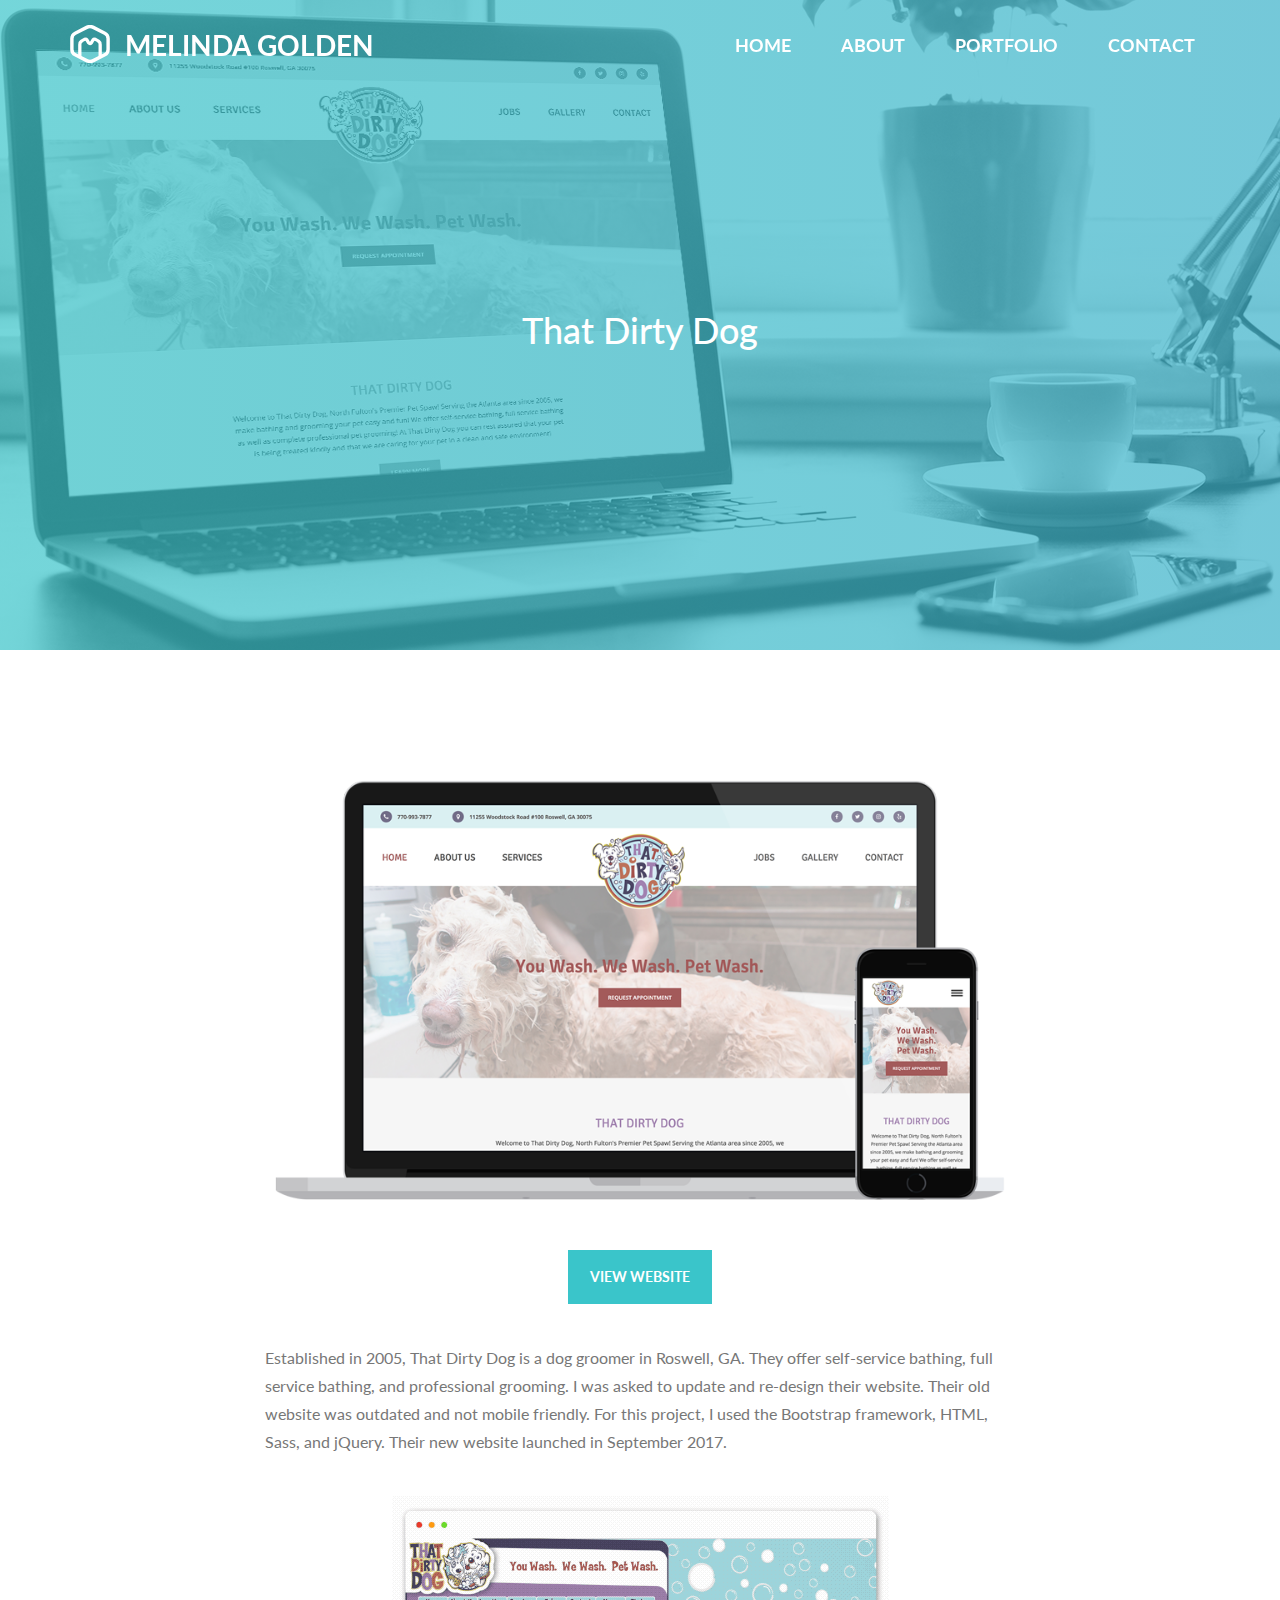
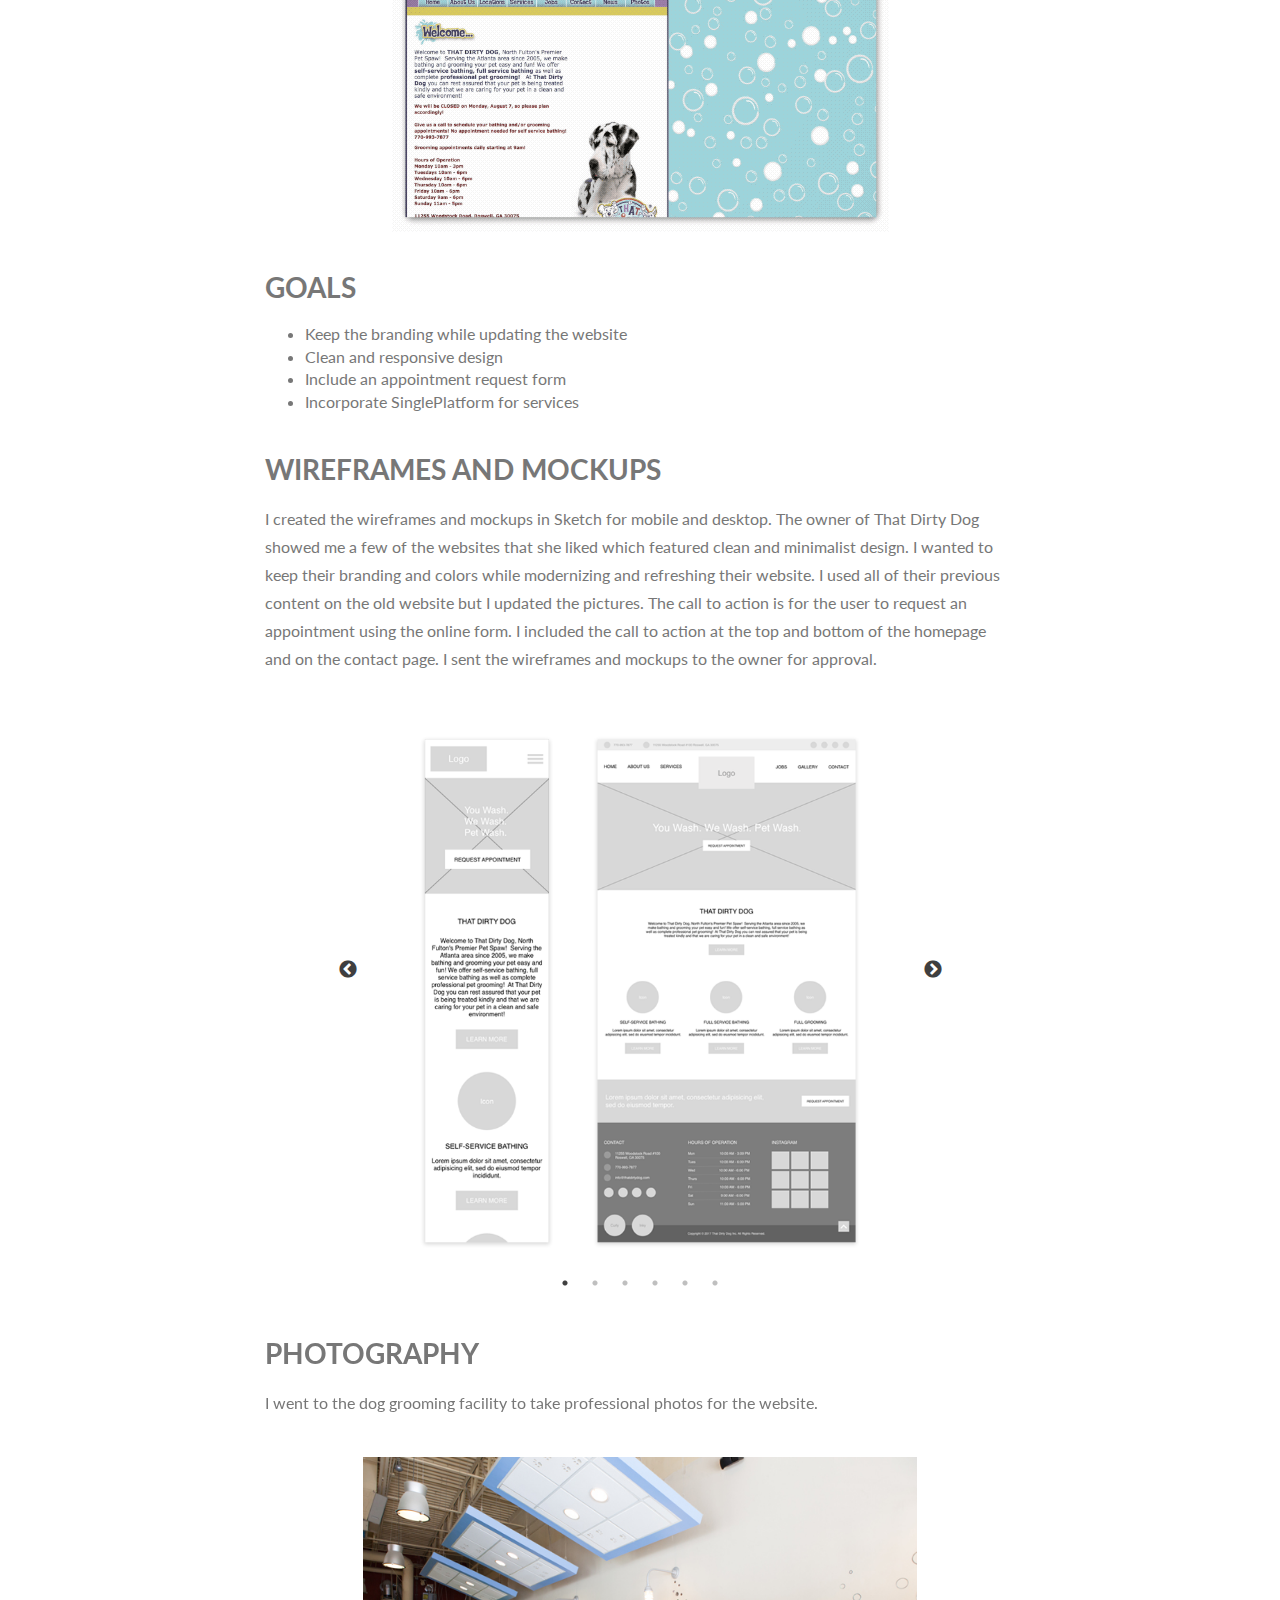
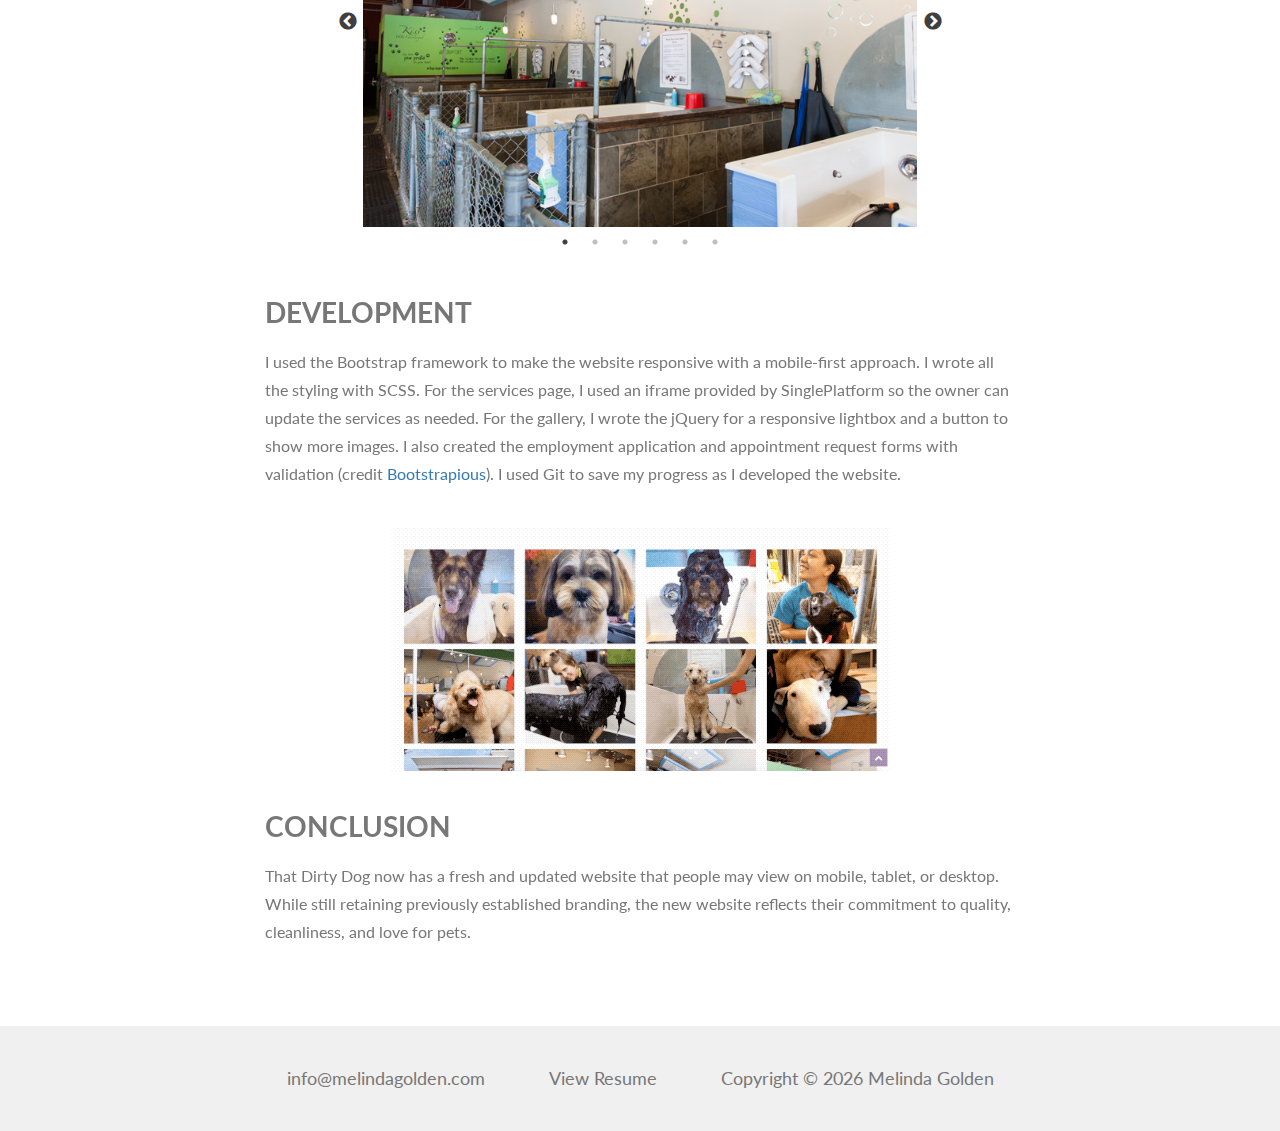
==== that-dirty-dog.html @ e0ad135d "Added case study" ====
<!DOCTYPE html>
<html lang="en">
  <head>
    <!-- Meta tags -->
    <meta charset="utf-8">
    <meta http-equiv="X-UA-Compatible" content="IE=edge">
    <meta name="viewport" content="width=device-width, initial-scale=1">
    <meta name="description" content="">
    
    <title>That Dirty Dog | Melinda Golden</title>
    
    <!-- Favicon -->
    <link rel="shortcut icon" href="images/favicon.ico">

    <!-- Bootstrap CSS -->
    <link href="css/bootstrap.min.css" rel="stylesheet">
    
    <!-- Fonts -->
    <link href="https://fonts.googleapis.com/css?family=Lato:400,700" rel="stylesheet">
    <link href="css/font-awesome.min.css" rel="stylesheet">
    
    <!-- Slick CSS -->
    <link rel="stylesheet" type="text/css" href="slick/slick.css"/>
    <link rel="stylesheet" type="text/css" href="slick/slick-theme.css"/>
    
    <!-- Custom CSS -->
    <link href="css/style.css" rel="stylesheet">

    <!-- HTML5 shim and Respond.js for IE8 support of HTML5 elements and media queries -->
    <!-- WARNING: Respond.js doesn't work if you view the page via file:// -->
    <!--[if lt IE 9]>
      <script src="https://oss.maxcdn.com/html5shiv/3.7.3/html5shiv.min.js"></script>
      <script src="https://oss.maxcdn.com/respond/1.4.2/respond.min.js"></script>
    <![endif]-->
    
    <!-- Google Analytics -->
    <script>
      (function(i,s,o,g,r,a,m){i['GoogleAnalyticsObject']=r;i[r]=i[r]||function(){
      (i[r].q=i[r].q||[]).push(arguments)},i[r].l=1*new Date();a=s.createElement(o),
      m=s.getElementsByTagName(o)[0];a.async=1;a.src=g;m.parentNode.insertBefore(a,m)
      })(window,document,'script','//www.google-analytics.com/analytics.js','ga');

      ga('create', 'UA-71312527-1', 'auto');
      ga('send', 'pageview');
    </script>
    
  </head>
  <body data-target="#navbar-collapse" data-offset="60">
    <!-- Navigation -->
    <nav class="navbar navbar-default navbar-fixed-top" data-spy="affix" data-offset-top="60">
        <div class="container">
            <div class="navbar-header">
                <button type="button" class="navbar-toggle collapsed" data-toggle="collapse" data-target="#navbar-collapse" aria-expanded="false">
                    <span class="sr-only">Toggle navigation</span>
                    <span class="icon-bar"></span>
                    <span class="icon-bar"></span>
                    <span class="icon-bar"></span>
                </button>
                <a class="navbar-brand" href="index.html"><div id="logo"></div> Melinda Golden</a>
            </div>
            <div class="collapse navbar-collapse navbar-right" id="navbar-collapse">
                <ul class="nav navbar-nav">
                    <li><a href="index.html">Home</a></li>
                    <li><a href="index.html#about">About</a></li>
                    <li><a href="index.html#portfolio">Portfolio</a></li>
                    <li><a href="index.html#contact">Contact</a></li>
                </ul>
            </div>
        </div>
    </nav>
    <!-- End navigation -->
    
    <!-- Banner -->
    <div id="tdd-banner">
        <h2>That Dirty Dog</h2>
    </div>
    <!-- End banner -->
    
    <!-- Content -->
    <section id="content">
        <div class="container">
            <div class="row">
                <div class="col-lg-8 col-lg-offset-2 col-sm-12 col-xs-12 text-center">
                    <img src="images/thatdirtydog.png" class="img-responsive" alt="That Dirty Dog">
                    <a href="http://thatdirtydog.com/" target="_blank" class="btn teal-btn">View Website</a>
                </div>
            </div>
            <div class="row">
                <div class="col-lg-8 col-lg-offset-2 col-sm-12 col-xs-12">
                    <p>Established in 2005, That Dirty Dog is a dog groomer in Roswell, GA. They offer self-service bathing, full service bathing, and professional grooming. I was asked to update and re-design their website. Their old website was outdated and not mobile friendly. For this project, I used the Bootstrap framework, HTML, Sass, and jQuery. Their new website launched in September 2017.</p>
                    <img src="images/tdd-before-after.gif" alt="That Dirty Dog before and after">
                    <h2>Goals</h2>
                    <ul>
                        <li>Keep the branding while updating the website</li>
                        <li>Clean and responsive design</li>
                        <li>Include an appointment request form</li>
                        <li>Incorporate SinglePlatform for services</li>
                    </ul>
                    <h2>Wireframes and Mockups</h2>
                    <p>I created the wireframes and mockups in Sketch for mobile and desktop. The owner of That Dirty Dog showed me a few of the websites that she liked which featured clean and minimalist design. I wanted to keep their branding and colors while modernizing and refreshing their website. I used all of their previous content on the old website but I updated the pictures. The call to action is for the user to request an appointment using the online form. I included the call to action at the top and bottom of the homepage and on the contact page. I sent the wireframes and mockups to the owner for approval.</p>
                </div>
            </div>
            <div class="row">
                <div class="col-lg-6 col-lg-offset-3 col-sm-12 col-xs-12">
                    <div class="slick">
                      <div><img src="images/tdd-wireframe-home.png" alt="That Dirty Dog homepage wireframe" class="img-responsive"></div>
                      <div><img src="images/tdd-wireframe-home2.png" alt="That Dirty Dog homepage mockup" class="img-responsive"></div>
                      <div><img src="images/tdd-wireframe-about.png" alt="That Dirty Dog about wireframe" class="img-responsive"></div>
                      <div><img src="images/tdd-wireframe-about2.png" alt="That Dirty Dog about mockup" class="img-responsive"></div>
                      <div><img src="images/tdd-wireframe-contact.png" alt="That Dirty Dog contact wireframe" class="img-responsive"></div>
                      <div><img src="images/tdd-wireframe-contact2.png" alt="That Dirty Dog contact mockup" class="img-responsive"></div>
                    </div>
                </div>
            </div>
            <div class="row">
                <div class="col-lg-8 col-lg-offset-2 col-sm-12 col-xs-12">
                    <h2>Photography</h2>
                    <p>I went to the dog grooming facility to take professional photos for the website.</p>
                </div>
            </div>
            <div class="row">
                <div class="col-lg-6 col-lg-offset-3 col-sm-12 col-xs-12">
                    <div class="slick">
                      <div><img src="images/tdd1.jpg" alt="That Dirty Dog" class="img-responsive"></div>
                      <div><img src="images/tdd2.jpg" alt="That Dirty Dog" class="img-responsive"></div>
                      <div><img src="images/tdd3.jpg" alt="That Dirty Dog" class="img-responsive"></div>
                      <div><img src="images/tdd4.jpg" alt="That Dirty Dog" class="img-responsive"></div>
                      <div><img src="images/tdd5.jpg" alt="That Dirty Dog" class="img-responsive"></div>
                      <div><img src="images/tdd6.jpg" alt="That Dirty Dog" class="img-responsive"></div>
                    </div>
                </div>
            </div>
             <div class="row">
                <div class="col-lg-8 col-lg-offset-2 col-sm-12 col-xs-12">
                    <h2>Development</h2>
                    <p>I used the Bootstrap framework to make the website responsive with a mobile-first approach. I wrote all the styling with SCSS. For the services page, I used an iframe provided by SinglePlatform so the owner can update the services as needed. For the gallery, I wrote the jQuery for a responsive lightbox and a button to show more images. I also created the employment application and appointment request forms with validation (credit <a href="https://bootstrapious.com/p/how-to-build-a-working-bootstrap-contact-form" target="_blank">Bootstrapious</a>). I used Git to save my progress as I developed the website.</p>
                    <img src="images/tdd-gallery.gif" alt="That Dirty Dog gallery">
                    <h2>Conclusion</h2>
                    <p>That Dirty Dog now has a fresh and updated website that people may view on mobile, tablet, or desktop. While still retaining previously established branding, the new website reflects their commitment to quality, cleanliness, and love for pets.</p>
                </div>
            </div>
        </div>
    </section>
    <!-- End content -->
    
    <!-- Footer -->
    <footer class="text-center">
        <ul>
            <li><a href="mailto:info@melindagolden.com">info@melindagolden.com</a></li>
            <li><a href="MelindaGolden.pdf" target="_blank">View Resume</a></li>
            <li>Copyright © <span id="current-year">2017</span> Melinda Golden</li>
        </ul>
    </footer>
    <!-- End footer -->

    <!-- jQuery -->
    <script src="js/jquery-3.2.1.min.js"></script>
    <!-- Bootstrap JS -->
    <script src="js/bootstrap.min.js"></script>
    <!-- Smooth scroll JS -->
    <script src="js/smooth-scroll.polyfills.min.js"></script>
    <!-- Validator JS -->
    <script src="js/validator.min.js"></script>
    <!-- Contact JS -->
    <script src="contact.js"></script>
    <!-- Slick JS -->
    <script type="text/javascript" src="slick/slick.min.js"></script>
    <!-- Custom JS -->
    <script src="js/scripts.js"></script>
  </body>
</html>
---- css/style.css ----
body{font-family:"Lato",sans-serif;font-size:16px;color:#777;position:relative}a:focus,a:hover{text-decoration:none;color:#3AC5CA}p{margin-bottom:0;line-height:1.75em}section h2{font-size:1.75em;text-transform:uppercase;margin-bottom:30px;font-weight:700}.gray-bg{background:#f6f6f6}.teal-btn{background:#3AC5CA;color:#fff;border-radius:0;text-transform:uppercase;padding:15px 20px;font-weight:700;border:2px solid #3AC5CA;-webkit-transition:background 0.8s;-o-transition:background 0.8s;transition:background 0.8s}.teal-btn:focus,.teal-btn:hover{color:#3AC5CA;background:transparent}container{max-width:1400px}section{padding:60px 0}@media screen and (min-width: 767px){section{padding:80px 0}}.about-text{font-size:1.125em;line-height:1.875em}#portfolio h2{margin-bottom:60px}.portfolio-item{text-align:center}.portfolio-item h3{font-size:1.5em;margin-bottom:10px}.portfolio-item h4{text-transform:uppercase;font-size:1em;color:#9B9B9B;margin-bottom:30px}.portfolio-item p{margin-bottom:30px}@media screen and (min-width: 767px){.portfolio-item{text-align:left}}#content img{display:block;margin:40px auto 0 auto;max-width:100%}#content h2{margin-bottom:20px;margin-top:40px}#content .teal-btn{margin:40px auto}.social-icons{list-style:none;margin-bottom:0;margin-top:20px;display:-webkit-box;display:-ms-flexbox;display:flex;-webkit-box-pack:center;-ms-flex-pack:center;justify-content:center;padding-left:0}.social-icons li{display:inline-block;margin-right:30px}.social-icons li:last-child{margin-right:0}.social-icons a{background:#3AC5CA;display:block;width:50px;height:50px;border-radius:50%;border:2px solid #3AC5CA;-webkit-transition:background 0.8s;-o-transition:background 0.8s;transition:background 0.8s}.social-icons a:hover{background:transparent}.social-icons a:hover i{color:#3AC5CA}.social-icons i{color:#fff;font-size:24px;line-height:46px}#medium{background-image:url("../images/medium.svg");background-repeat:no-repeat;background-size:24px;background-position:50% 50%}#medium:hover{background-image:url("../images/medium-dark.svg")}.form-control{background:#f0f0f0;border:0;border-radius:0%;-webkit-box-shadow:none;box-shadow:none;padding:12px 15px;margin-bottom:20px}.has-error .form-control{margin-bottom:10px;-webkit-box-shadow:none;box-shadow:none}#contact .teal-btn{width:100%}.messages{margin-top:20px}.btn.disabled{opacity:1}.navbar{margin-bottom:0;z-index:2}.navbar-default{background-color:transparent;border:0;padding:10px 0}.navbar-default .navbar-collapse{background-color:#fff}@media screen and (min-width: 767px){.navbar-default{padding:20px 0}.navbar-default .navbar-collapse{background-color:transparent}}.navbar-default .navbar-brand{color:#fff;text-transform:uppercase;font-size:1.125em;font-weight:700;display:-webkit-box;display:-ms-flexbox;display:flex;-webkit-box-align:center;-ms-flex-align:center;align-items:center}.navbar-default .navbar-brand:hover{color:#fff}@media screen and (min-width: 767px){.navbar-default .navbar-brand{font-size:1.25em}}@media screen and (min-width: 991px){.navbar-default .navbar-brand{font-size:1.75em}}#logo{width:30px;height:30px;margin-right:10px;background:url("../images/logo-light.svg");background-size:contain;background-repeat:no-repeat}@media screen and (min-width: 767px){#logo{width:40px;height:40px;margin-right:15px}}.navbar-default.affix #logo{width:30px;height:30px;margin-right:10px;background:url("../images/logo-dark.svg");background-size:contain;background-repeat:no-repeat}@media screen and (min-width: 767px){.navbar-default.affix #logo{width:40px;height:40px;margin-right:15px}}.navbar-default .navbar-nav>li>a{color:#777;text-transform:uppercase;font-weight:700}.navbar-default .navbar-nav>li>a:focus,.navbar-default .navbar-nav>li>a:hover{color:#777}@media screen and (min-width: 767px){.navbar-default .navbar-nav>li>a{color:#fff}.navbar-default .navbar-nav>li>a:focus,.navbar-default .navbar-nav>li>a:hover{color:#fff}}@media screen and (min-width: 991px){.navbar-default .navbar-nav>li>a{font-size:1.125em}}@media screen and (min-width: 991px){.nav>li{margin-right:20px}.nav>li:last-child{margin-right:0}}.navbar-default .navbar-nav>.active>a{color:#777;background-color:transparent}@media screen and (min-width: 767px){.navbar-default .navbar-nav>.active>a{color:#fff}}.navbar-default .navbar-nav>.active:focus>a,.navbar-default .navbar-nav>.active:hover>a{color:#fff;background-color:transparent}.navbar-default.affix{background:#fff;padding:0;-webkit-transition:padding 0.8s;-o-transition:padding 0.8s;transition:padding 0.8s;-webkit-box-shadow:0px 3px 10px -2px rgba(0,0,0,0.25);box-shadow:0px 3px 10px -2px rgba(0,0,0,0.25)}.navbar-default.affix .navbar-brand{color:#3AC5CA}.navbar-default.affix .navbar-nav>li>a{color:#777;-webkit-transition:color 0.8s;-o-transition:color 0.8s;transition:color 0.8s}.navbar-default.affix .navbar-nav>li>a:focus,.navbar-default.affix .navbar-nav>li>a:hover{color:#3AC5CA}.navbar-default.affix .navbar-nav>.active>a{color:#3AC5CA;background-color:transparent}@media screen and (min-width: 767px){.navbar-default.affix{padding:5px 0}}.navbar-default .navbar-toggle{border-color:transparent}.navbar-default .navbar-toggle:focus,.navbar-default .navbar-toggle:hover{background-color:transparent}.navbar-default .navbar-toggle .icon-bar{background-color:#fff}.navbar-default.affix .navbar-toggle .icon-bar{background-color:#777}#hero{background:url("../images/hero.jpg");background-size:cover;background-position:50% 50%;height:350px;width:100%;display:-webkit-box;display:-ms-flexbox;display:flex;-webkit-box-pack:center;-ms-flex-pack:center;justify-content:center;-webkit-box-align:center;-ms-flex-align:center;align-items:center;position:relative;padding:0 15px}@media screen and (min-width: 767px){#hero{height:650px}}#hero h2{color:#fff;z-index:1;text-align:center;font-size:1.25em;line-height:1.5}@media screen and (min-width: 767px){#hero h2{width:60%;font-size:2.25em}}#hero::after{content:'';background:-webkit-gradient(linear, left top, right top, from(rgba(58,197,202,0.7)), to(rgba(58,177,201,0.7)));background:-webkit-linear-gradient(left, rgba(58,197,202,0.7) 0%, rgba(58,177,201,0.7) 100%);background:-o-linear-gradient(left, rgba(58,197,202,0.7) 0%, rgba(58,177,201,0.7) 100%);background:linear-gradient(to right, rgba(58,197,202,0.7) 0%, rgba(58,177,201,0.7) 100%);height:350px;width:100%;position:absolute;top:0;left:0}@media screen and (min-width: 767px){#hero::after{height:650px}}#tdd-banner{background:url("../images/tdd-banner.jpg");background-size:cover;background-position:50% 50%;height:350px;width:100%;display:-webkit-box;display:-ms-flexbox;display:flex;-webkit-box-pack:center;-ms-flex-pack:center;justify-content:center;-webkit-box-align:center;-ms-flex-align:center;align-items:center;position:relative;padding:0 15px}@media screen and (min-width: 767px){#tdd-banner{height:650px}}#tdd-banner h2{color:#fff;z-index:1;text-align:center;font-size:1.25em;line-height:1.5}@media screen and (min-width: 767px){#tdd-banner h2{width:60%;font-size:2.25em}}#tdd-banner::after{content:'';background:-webkit-gradient(linear, left top, right top, from(rgba(58,197,202,0.7)), to(rgba(58,177,201,0.7)));background:-webkit-linear-gradient(left, rgba(58,197,202,0.7) 0%, rgba(58,177,201,0.7) 100%);background:-o-linear-gradient(left, rgba(58,197,202,0.7) 0%, rgba(58,177,201,0.7) 100%);background:linear-gradient(to right, rgba(58,197,202,0.7) 0%, rgba(58,177,201,0.7) 100%);height:350px;width:100%;position:absolute;top:0;left:0}@media screen and (min-width: 767px){#tdd-banner::after{height:650px}}footer{background:#F0F0F0;padding:40px 0}footer ul{list-style:none;margin-bottom:0;padding-left:0}footer li{display:block;margin-bottom:20px;font-size:1.125em}footer li:last-child{margin-bottom:0}@media screen and (min-width: 767px){footer li{display:inline-block;margin-bottom:0;margin-right:60px}footer li:last-child{margin-right:0}}footer a{color:#777}
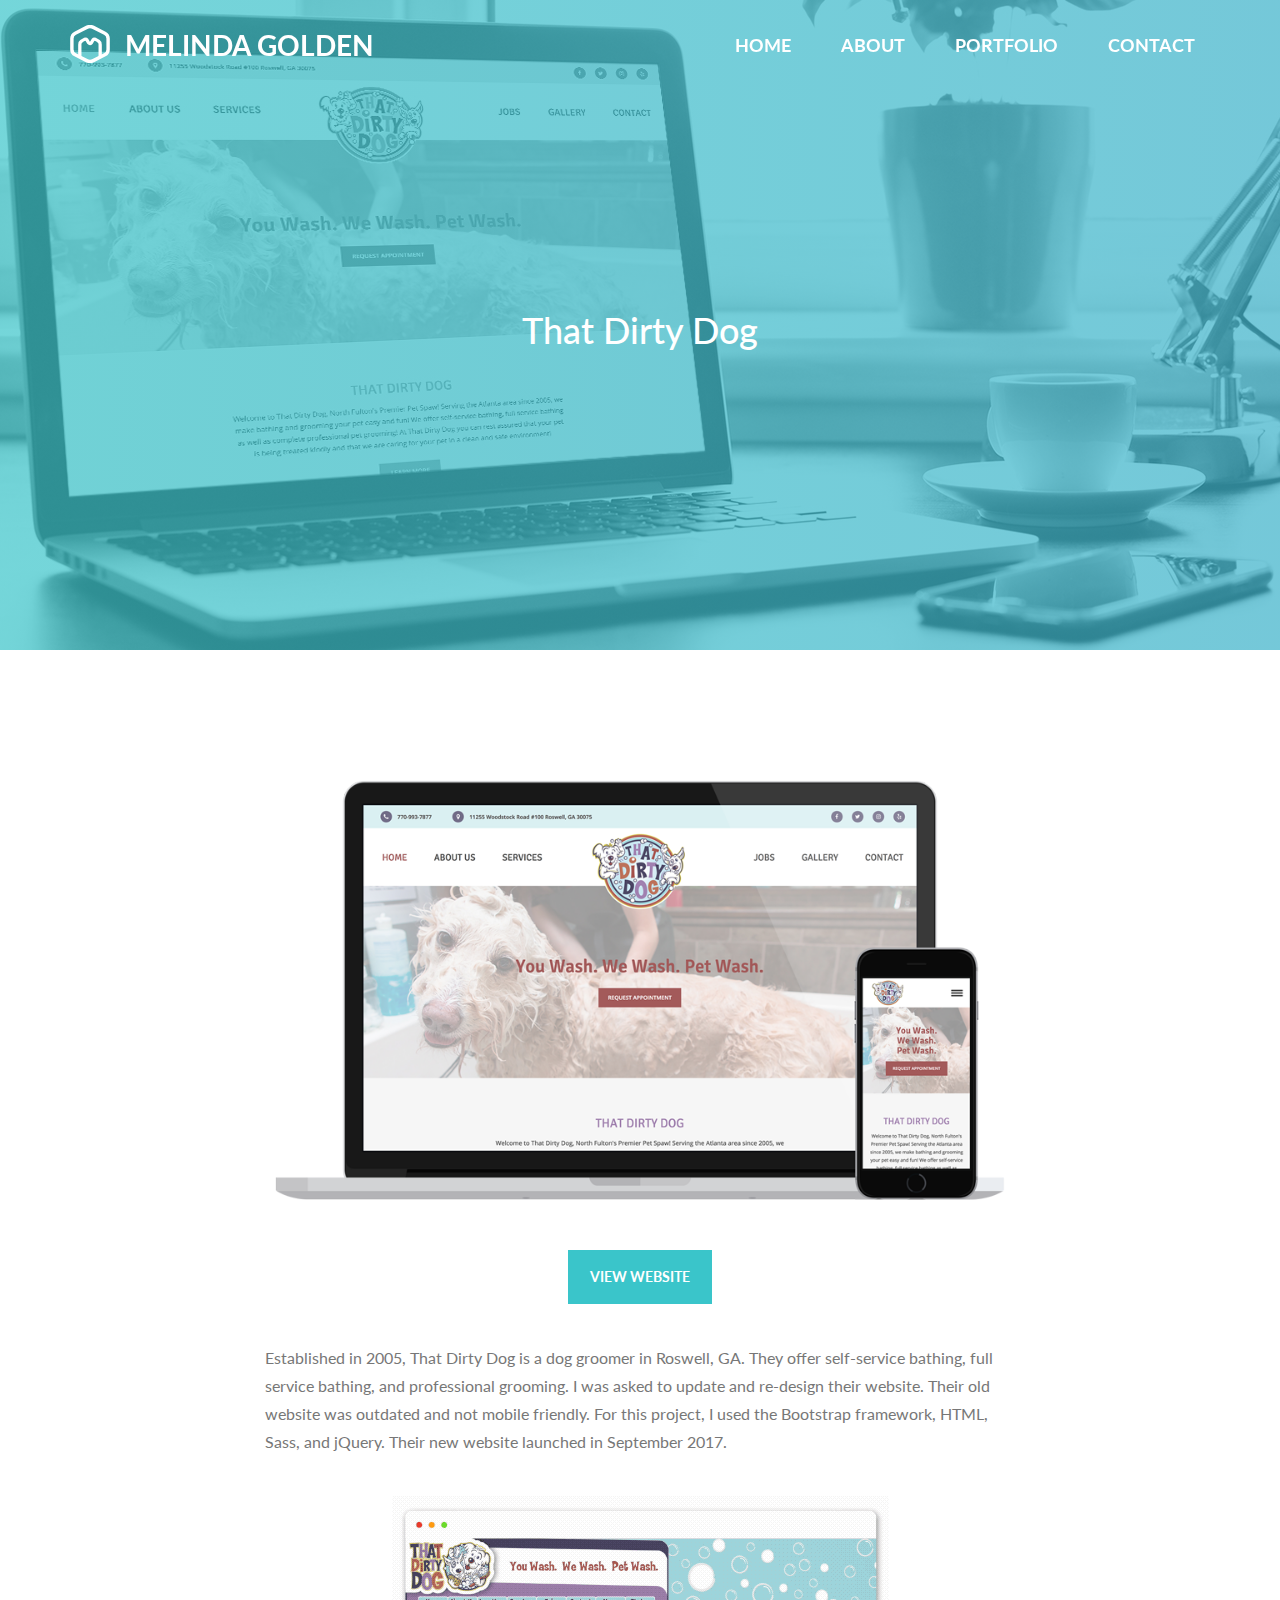
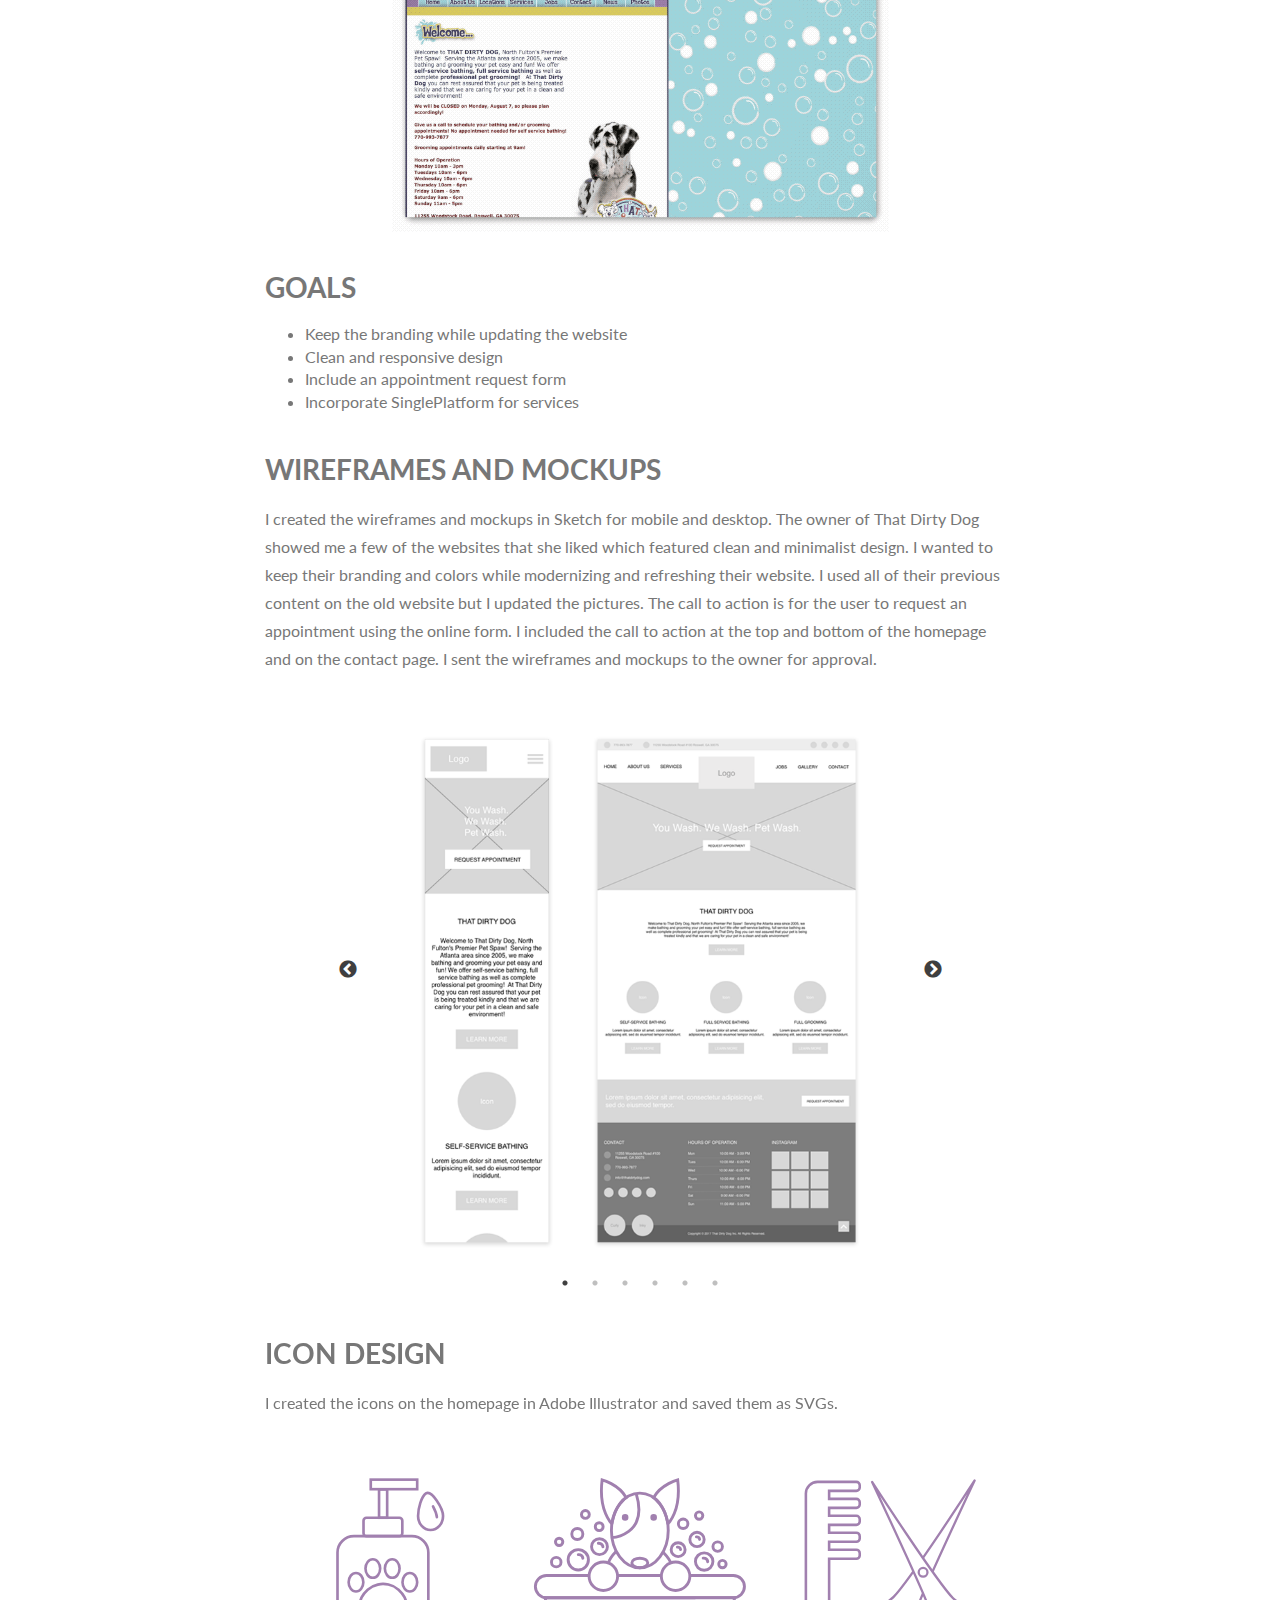
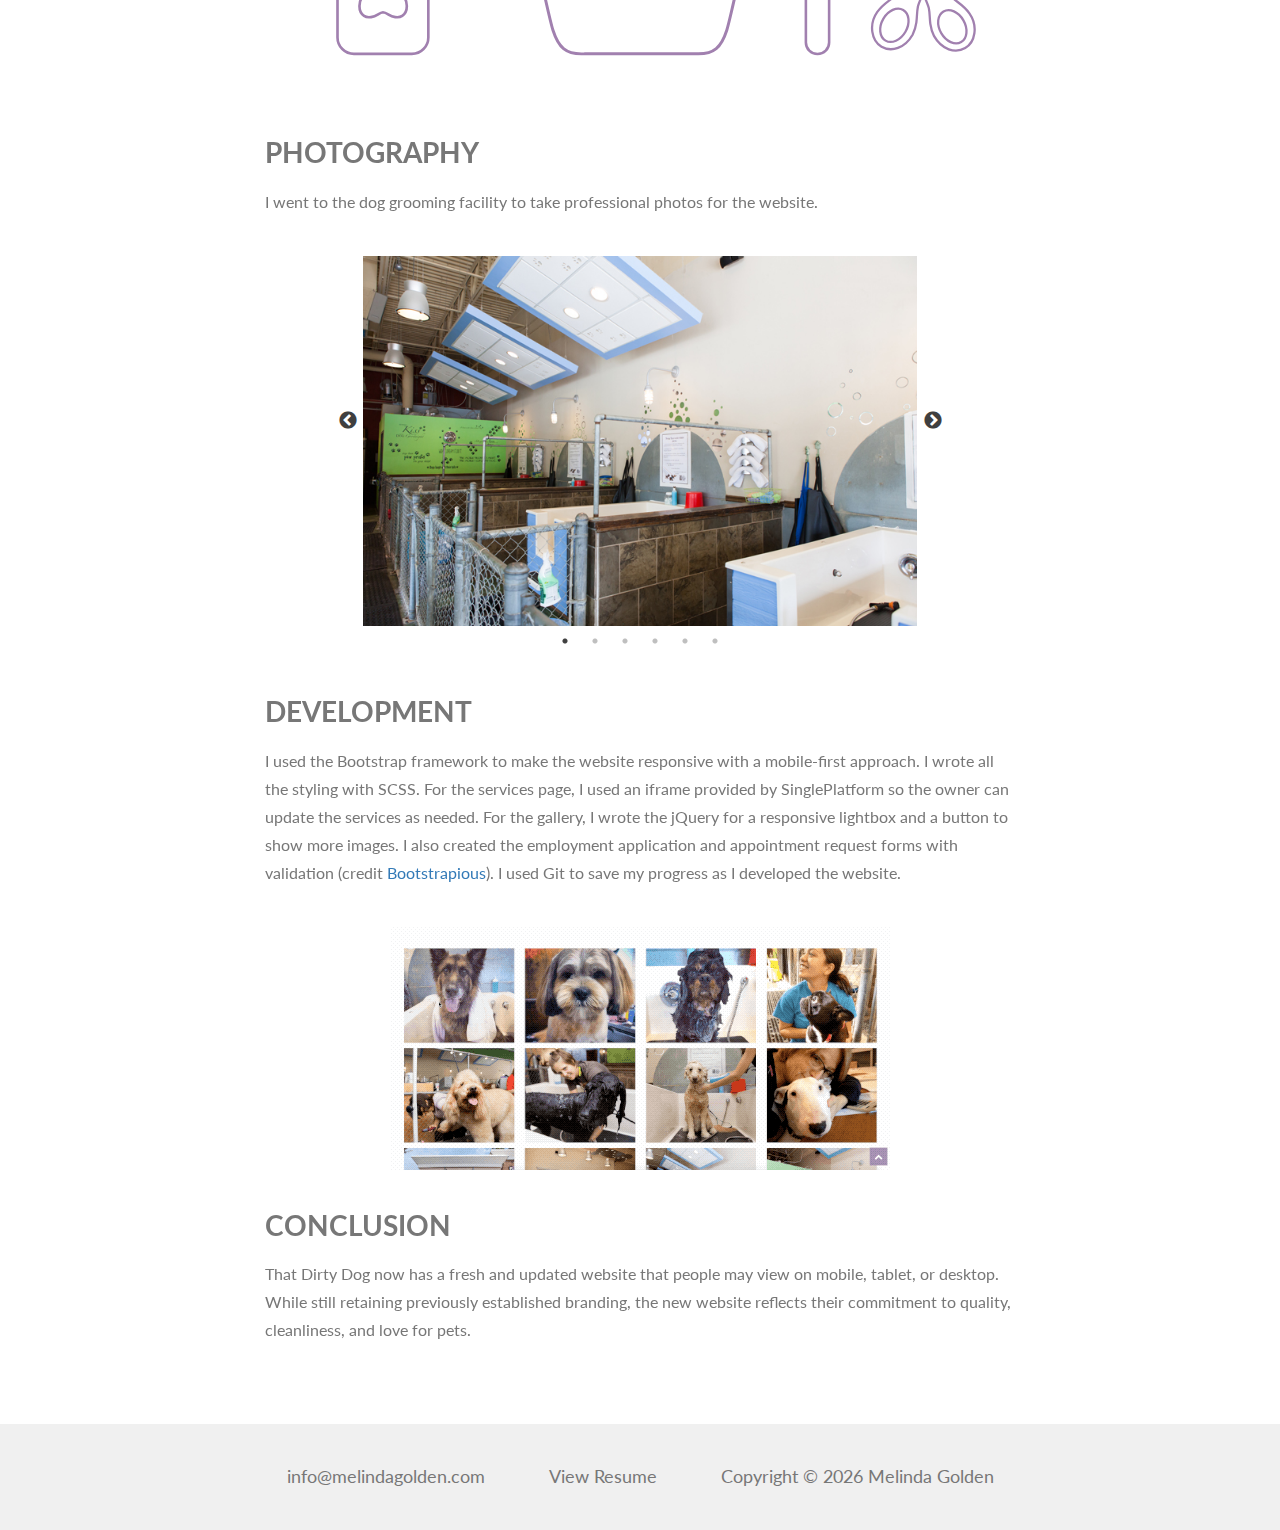
==== commit bee0d252: "Updated location" ====
--- a/that-dirty-dog.html
+++ b/that-dirty-dog.html
@@ -88,7 +88,7 @@
             <div class="row">
                 <div class="col-lg-8 col-lg-offset-2 col-sm-12 col-xs-12">
                     <p>Established in 2005, That Dirty Dog is a dog groomer in Roswell, GA. They offer self-service bathing, full service bathing, and professional grooming. I was asked to update and re-design their website. Their old website was outdated and not mobile friendly. For this project, I used the Bootstrap framework, HTML, Sass, and jQuery. Their new website launched in September 2017.</p>
-                    <img src="images/tdd-before-after.gif" alt="That Dirty Dog before and after">
+                    <img src="images/that-dirty-dog/tdd-before-after.gif" alt="That Dirty Dog before and after">
                     <h2>Goals</h2>
                     <ul>
                         <li>Keep the branding while updating the website</li>
@@ -103,12 +103,31 @@
             <div class="row">
                 <div class="col-lg-6 col-lg-offset-3 col-sm-12 col-xs-12">
                     <div class="slick">
-                      <div><img src="images/tdd-wireframe-home.png" alt="That Dirty Dog homepage wireframe" class="img-responsive"></div>
-                      <div><img src="images/tdd-wireframe-home2.png" alt="That Dirty Dog homepage mockup" class="img-responsive"></div>
-                      <div><img src="images/tdd-wireframe-about.png" alt="That Dirty Dog about wireframe" class="img-responsive"></div>
-                      <div><img src="images/tdd-wireframe-about2.png" alt="That Dirty Dog about mockup" class="img-responsive"></div>
-                      <div><img src="images/tdd-wireframe-contact.png" alt="That Dirty Dog contact wireframe" class="img-responsive"></div>
-                      <div><img src="images/tdd-wireframe-contact2.png" alt="That Dirty Dog contact mockup" class="img-responsive"></div>
+                      <div><img src="images/that-dirty-dog/tdd-wireframe-home.png" alt="That Dirty Dog homepage wireframe" class="img-responsive"></div>
+                      <div><img src="images/that-dirty-dog/tdd-wireframe-home2.png" alt="That Dirty Dog homepage mockup" class="img-responsive"></div>
+                      <div><img src="images/that-dirty-dog/tdd-wireframe-about.png" alt="That Dirty Dog about wireframe" class="img-responsive"></div>
+                      <div><img src="images/that-dirty-dog/tdd-wireframe-about2.png" alt="That Dirty Dog about mockup" class="img-responsive"></div>
+                      <div><img src="images/that-dirty-dog/tdd-wireframe-contact.png" alt="That Dirty Dog contact wireframe" class="img-responsive"></div>
+                      <div><img src="images/that-dirty-dog/tdd-wireframe-contact2.png" alt="That Dirty Dog contact mockup" class="img-responsive"></div>
+                    </div>
+                </div>
+            </div>
+            <div class="row">
+                <div class="col-lg-8 col-lg-offset-2 col-sm-12 col-xs-12">
+                    <h2>Icon Design</h2>
+                    <p>I created the icons on the homepage in Adobe Illustrator and saved them as SVGs.</p>
+                </div>
+            </div>
+            <div class="row">
+                <div class="col-lg-8 col-lg-offset-2 col-sm-12 col-xs-12">
+                    <div class="col-md-4 col-xs-12">
+                        <img src="images/that-dirty-dog/self.svg" class="img-responsive icon" alt="That Dirty Dog self service bathing icon">
+                    </div>
+                    <div class="col-md-4 col-xs-12">
+                        <img src="images/that-dirty-dog/full.svg" class="img-responsive icon" alt="That Dirty Dog full service icon">
+                    </div>
+                    <div class="col-md-4 col-xs-12">
+                        <img src="images/that-dirty-dog/grooming.svg" class="img-responsive icon" alt="That Dirty dog grooming icon">
                     </div>
                 </div>
             </div>
@@ -121,12 +140,12 @@
             <div class="row">
                 <div class="col-lg-6 col-lg-offset-3 col-sm-12 col-xs-12">
                     <div class="slick">
-                      <div><img src="images/tdd1.jpg" alt="That Dirty Dog" class="img-responsive"></div>
-                      <div><img src="images/tdd2.jpg" alt="That Dirty Dog" class="img-responsive"></div>
-                      <div><img src="images/tdd3.jpg" alt="That Dirty Dog" class="img-responsive"></div>
-                      <div><img src="images/tdd4.jpg" alt="That Dirty Dog" class="img-responsive"></div>
-                      <div><img src="images/tdd5.jpg" alt="That Dirty Dog" class="img-responsive"></div>
-                      <div><img src="images/tdd6.jpg" alt="That Dirty Dog" class="img-responsive"></div>
+                      <div><img src="images/that-dirty-dog/tdd1.jpg" alt="That Dirty Dog" class="img-responsive"></div>
+                      <div><img src="images/that-dirty-dog/tdd2.jpg" alt="That Dirty Dog" class="img-responsive"></div>
+                      <div><img src="images/that-dirty-dog/tdd3.jpg" alt="That Dirty Dog" class="img-responsive"></div>
+                      <div><img src="images/that-dirty-dog/tdd4.jpg" alt="That Dirty Dog" class="img-responsive"></div>
+                      <div><img src="images/that-dirty-dog/tdd5.jpg" alt="That Dirty Dog" class="img-responsive"></div>
+                      <div><img src="images/that-dirty-dog/tdd6.jpg" alt="That Dirty Dog" class="img-responsive"></div>
                     </div>
                 </div>
             </div>
@@ -134,7 +153,7 @@
                 <div class="col-lg-8 col-lg-offset-2 col-sm-12 col-xs-12">
                     <h2>Development</h2>
                     <p>I used the Bootstrap framework to make the website responsive with a mobile-first approach. I wrote all the styling with SCSS. For the services page, I used an iframe provided by SinglePlatform so the owner can update the services as needed. For the gallery, I wrote the jQuery for a responsive lightbox and a button to show more images. I also created the employment application and appointment request forms with validation (credit <a href="https://bootstrapious.com/p/how-to-build-a-working-bootstrap-contact-form" target="_blank">Bootstrapious</a>). I used Git to save my progress as I developed the website.</p>
-                    <img src="images/tdd-gallery.gif" alt="That Dirty Dog gallery">
+                    <img src="images/that-dirty-dog/tdd-gallery.gif" alt="That Dirty Dog gallery">
                     <h2>Conclusion</h2>
                     <p>That Dirty Dog now has a fresh and updated website that people may view on mobile, tablet, or desktop. While still retaining previously established branding, the new website reflects their commitment to quality, cleanliness, and love for pets.</p>
                 </div>
--- a/css/style.css
+++ b/css/style.css
@@ -1 +1 @@
-body{font-family:"Lato",sans-serif;font-size:16px;color:#777;position:relative}a:focus,a:hover{text-decoration:none;color:#3AC5CA}p{margin-bottom:0;line-height:1.75em}section h2{font-size:1.75em;text-transform:uppercase;margin-bottom:30px;font-weight:700}.gray-bg{background:#f6f6f6}.teal-btn{background:#3AC5CA;color:#fff;border-radius:0;text-transform:uppercase;padding:15px 20px;font-weight:700;border:2px solid #3AC5CA;-webkit-transition:background 0.8s;-o-transition:background 0.8s;transition:background 0.8s}.teal-btn:focus,.teal-btn:hover{color:#3AC5CA;background:transparent}container{max-width:1400px}section{padding:60px 0}@media screen and (min-width: 767px){section{padding:80px 0}}.about-text{font-size:1.125em;line-height:1.875em}#portfolio h2{margin-bottom:60px}.portfolio-item{text-align:center}.portfolio-item h3{font-size:1.5em;margin-bottom:10px}.portfolio-item h4{text-transform:uppercase;font-size:1em;color:#9B9B9B;margin-bottom:30px}.portfolio-item p{margin-bottom:30px}@media screen and (min-width: 767px){.portfolio-item{text-align:left}}#content img{display:block;margin:40px auto 0 auto;max-width:100%}#content h2{margin-bottom:20px;margin-top:40px}#content .teal-btn{margin:40px auto}.social-icons{list-style:none;margin-bottom:0;margin-top:20px;display:-webkit-box;display:-ms-flexbox;display:flex;-webkit-box-pack:center;-ms-flex-pack:center;justify-content:center;padding-left:0}.social-icons li{display:inline-block;margin-right:30px}.social-icons li:last-child{margin-right:0}.social-icons a{background:#3AC5CA;display:block;width:50px;height:50px;border-radius:50%;border:2px solid #3AC5CA;-webkit-transition:background 0.8s;-o-transition:background 0.8s;transition:background 0.8s}.social-icons a:hover{background:transparent}.social-icons a:hover i{color:#3AC5CA}.social-icons i{color:#fff;font-size:24px;line-height:46px}#medium{background-image:url("../images/medium.svg");background-repeat:no-repeat;background-size:24px;background-position:50% 50%}#medium:hover{background-image:url("../images/medium-dark.svg")}.form-control{background:#f0f0f0;border:0;border-radius:0%;-webkit-box-shadow:none;box-shadow:none;padding:12px 15px;margin-bottom:20px}.has-error .form-control{margin-bottom:10px;-webkit-box-shadow:none;box-shadow:none}#contact .teal-btn{width:100%}.messages{margin-top:20px}.btn.disabled{opacity:1}.navbar{margin-bottom:0;z-index:2}.navbar-default{background-color:transparent;border:0;padding:10px 0}.navbar-default .navbar-collapse{background-color:#fff}@media screen and (min-width: 767px){.navbar-default{padding:20px 0}.navbar-default .navbar-collapse{background-color:transparent}}.navbar-default .navbar-brand{color:#fff;text-transform:uppercase;font-size:1.125em;font-weight:700;display:-webkit-box;display:-ms-flexbox;display:flex;-webkit-box-align:center;-ms-flex-align:center;align-items:center}.navbar-default .navbar-brand:hover{color:#fff}@media screen and (min-width: 767px){.navbar-default .navbar-brand{font-size:1.25em}}@media screen and (min-width: 991px){.navbar-default .navbar-brand{font-size:1.75em}}#logo{width:30px;height:30px;margin-right:10px;background:url("../images/logo-light.svg");background-size:contain;background-repeat:no-repeat}@media screen and (min-width: 767px){#logo{width:40px;height:40px;margin-right:15px}}.navbar-default.affix #logo{width:30px;height:30px;margin-right:10px;background:url("../images/logo-dark.svg");background-size:contain;background-repeat:no-repeat}@media screen and (min-width: 767px){.navbar-default.affix #logo{width:40px;height:40px;margin-right:15px}}.navbar-default .navbar-nav>li>a{color:#777;text-transform:uppercase;font-weight:700}.navbar-default .navbar-nav>li>a:focus,.navbar-default .navbar-nav>li>a:hover{color:#777}@media screen and (min-width: 767px){.navbar-default .navbar-nav>li>a{color:#fff}.navbar-default .navbar-nav>li>a:focus,.navbar-default .navbar-nav>li>a:hover{color:#fff}}@media screen and (min-width: 991px){.navbar-default .navbar-nav>li>a{font-size:1.125em}}@media screen and (min-width: 991px){.nav>li{margin-right:20px}.nav>li:last-child{margin-right:0}}.navbar-default .navbar-nav>.active>a{color:#777;background-color:transparent}@media screen and (min-width: 767px){.navbar-default .navbar-nav>.active>a{color:#fff}}.navbar-default .navbar-nav>.active:focus>a,.navbar-default .navbar-nav>.active:hover>a{color:#fff;background-color:transparent}.navbar-default.affix{background:#fff;padding:0;-webkit-transition:padding 0.8s;-o-transition:padding 0.8s;transition:padding 0.8s;-webkit-box-shadow:0px 3px 10px -2px rgba(0,0,0,0.25);box-shadow:0px 3px 10px -2px rgba(0,0,0,0.25)}.navbar-default.affix .navbar-brand{color:#3AC5CA}.navbar-default.affix .navbar-nav>li>a{color:#777;-webkit-transition:color 0.8s;-o-transition:color 0.8s;transition:color 0.8s}.navbar-default.affix .navbar-nav>li>a:focus,.navbar-default.affix .navbar-nav>li>a:hover{color:#3AC5CA}.navbar-default.affix .navbar-nav>.active>a{color:#3AC5CA;background-color:transparent}@media screen and (min-width: 767px){.navbar-default.affix{padding:5px 0}}.navbar-default .navbar-toggle{border-color:transparent}.navbar-default .navbar-toggle:focus,.navbar-default .navbar-toggle:hover{background-color:transparent}.navbar-default .navbar-toggle .icon-bar{background-color:#fff}.navbar-default.affix .navbar-toggle .icon-bar{background-color:#777}#hero{background:url("../images/hero.jpg");background-size:cover;background-position:50% 50%;height:350px;width:100%;display:-webkit-box;display:-ms-flexbox;display:flex;-webkit-box-pack:center;-ms-flex-pack:center;justify-content:center;-webkit-box-align:center;-ms-flex-align:center;align-items:center;position:relative;padding:0 15px}@media screen and (min-width: 767px){#hero{height:650px}}#hero h2{color:#fff;z-index:1;text-align:center;font-size:1.25em;line-height:1.5}@media screen and (min-width: 767px){#hero h2{width:60%;font-size:2.25em}}#hero::after{content:'';background:-webkit-gradient(linear, left top, right top, from(rgba(58,197,202,0.7)), to(rgba(58,177,201,0.7)));background:-webkit-linear-gradient(left, rgba(58,197,202,0.7) 0%, rgba(58,177,201,0.7) 100%);background:-o-linear-gradient(left, rgba(58,197,202,0.7) 0%, rgba(58,177,201,0.7) 100%);background:linear-gradient(to right, rgba(58,197,202,0.7) 0%, rgba(58,177,201,0.7) 100%);height:350px;width:100%;position:absolute;top:0;left:0}@media screen and (min-width: 767px){#hero::after{height:650px}}#tdd-banner{background:url("../images/tdd-banner.jpg");background-size:cover;background-position:50% 50%;height:350px;width:100%;display:-webkit-box;display:-ms-flexbox;display:flex;-webkit-box-pack:center;-ms-flex-pack:center;justify-content:center;-webkit-box-align:center;-ms-flex-align:center;align-items:center;position:relative;padding:0 15px}@media screen and (min-width: 767px){#tdd-banner{height:650px}}#tdd-banner h2{color:#fff;z-index:1;text-align:center;font-size:1.25em;line-height:1.5}@media screen and (min-width: 767px){#tdd-banner h2{width:60%;font-size:2.25em}}#tdd-banner::after{content:'';background:-webkit-gradient(linear, left top, right top, from(rgba(58,197,202,0.7)), to(rgba(58,177,201,0.7)));background:-webkit-linear-gradient(left, rgba(58,197,202,0.7) 0%, rgba(58,177,201,0.7) 100%);background:-o-linear-gradient(left, rgba(58,197,202,0.7) 0%, rgba(58,177,201,0.7) 100%);background:linear-gradient(to right, rgba(58,197,202,0.7) 0%, rgba(58,177,201,0.7) 100%);height:350px;width:100%;position:absolute;top:0;left:0}@media screen and (min-width: 767px){#tdd-banner::after{height:650px}}footer{background:#F0F0F0;padding:40px 0}footer ul{list-style:none;margin-bottom:0;padding-left:0}footer li{display:block;margin-bottom:20px;font-size:1.125em}footer li:last-child{margin-bottom:0}@media screen and (min-width: 767px){footer li{display:inline-block;margin-bottom:0;margin-right:60px}footer li:last-child{margin-right:0}}footer a{color:#777}+body{font-family:"Lato",sans-serif;font-size:16px;color:#777;position:relative}a:focus,a:hover{text-decoration:none;color:#3AC5CA}p{margin-bottom:0;line-height:1.75em}section h2{font-size:1.75em;text-transform:uppercase;margin-bottom:30px;font-weight:700}.gray-bg{background:#f6f6f6}.teal-btn{background:#3AC5CA;color:#fff;border-radius:0;text-transform:uppercase;padding:15px 20px;font-weight:700;border:2px solid #3AC5CA;-webkit-transition:background 0.5s;-o-transition:background 0.5s;transition:background 0.5s}.teal-btn:focus,.teal-btn:hover{color:#3AC5CA;background:transparent}container{max-width:1400px}section{padding:60px 0}@media screen and (min-width: 767px){section{padding:80px 0}}.about-text{font-size:1.125em;line-height:1.875em}#portfolio h2{margin-bottom:60px}.portfolio-item{text-align:center}.portfolio-item h3{font-size:1.5em;margin-bottom:10px}.portfolio-item h4{text-transform:uppercase;font-size:1em;color:#9B9B9B;margin-bottom:30px}.portfolio-item p{margin-bottom:30px}@media screen and (min-width: 767px){.portfolio-item{text-align:left}}#content img{display:block;margin:40px auto 0 auto;max-width:100%}#content h2{margin-bottom:20px;margin-top:40px}#content .teal-btn{margin:40px auto}#content .icon{height:180px;margin:60px auto 40px auto}.social-icons{list-style:none;margin-bottom:0;margin-top:20px;display:-webkit-box;display:-ms-flexbox;display:flex;-webkit-box-pack:center;-ms-flex-pack:center;justify-content:center;padding-left:0}.social-icons li{display:inline-block;margin-right:30px}.social-icons li:last-child{margin-right:0}.social-icons a{background:#3AC5CA;display:block;width:50px;height:50px;border-radius:50%;border:2px solid #3AC5CA;-webkit-transition:background 0.5s;-o-transition:background 0.5s;transition:background 0.5s}.social-icons a:hover{background:transparent}.social-icons a:hover i{color:#3AC5CA}.social-icons i{color:#fff;font-size:24px;line-height:46px}#medium{background-image:url("../images/medium.svg");background-repeat:no-repeat;background-size:24px;background-position:50% 50%}#medium:hover{background-image:url("../images/medium-dark.svg")}.form-control{background:#f0f0f0;border:0;border-radius:0%;-webkit-box-shadow:none;box-shadow:none;padding:12px 15px;margin-bottom:20px}.has-error .form-control{margin-bottom:10px;-webkit-box-shadow:none;box-shadow:none}#contact .teal-btn{width:100%}.messages{margin-top:20px}.btn.disabled{opacity:1}.navbar{margin-bottom:0;z-index:2}.navbar-default{background-color:transparent;border:0;padding:10px 0}.navbar-default .navbar-collapse{background-color:#fff}@media screen and (min-width: 767px){.navbar-default{padding:20px 0}.navbar-default .navbar-collapse{background-color:transparent}}.navbar-default .navbar-brand{color:#fff;text-transform:uppercase;font-size:1.125em;font-weight:700;display:-webkit-box;display:-ms-flexbox;display:flex;-webkit-box-align:center;-ms-flex-align:center;align-items:center}.navbar-default .navbar-brand:hover{color:#fff}@media screen and (min-width: 767px){.navbar-default .navbar-brand{font-size:1.25em}}@media screen and (min-width: 991px){.navbar-default .navbar-brand{font-size:1.75em}}#logo{width:30px;height:30px;margin-right:10px;background:url("../images/logo-light.svg");background-size:contain;background-repeat:no-repeat}@media screen and (min-width: 767px){#logo{width:40px;height:40px;margin-right:15px}}.navbar-default.affix #logo{width:30px;height:30px;margin-right:10px;background:url("../images/logo-dark.svg");background-size:contain;background-repeat:no-repeat}@media screen and (min-width: 767px){.navbar-default.affix #logo{width:40px;height:40px;margin-right:15px}}.navbar-default .navbar-nav>li>a{color:#777;text-transform:uppercase;font-weight:700}.navbar-default .navbar-nav>li>a:focus,.navbar-default .navbar-nav>li>a:hover{color:#777}@media screen and (min-width: 767px){.navbar-default .navbar-nav>li>a{color:#fff}.navbar-default .navbar-nav>li>a:focus,.navbar-default .navbar-nav>li>a:hover{color:#fff}}@media screen and (min-width: 991px){.navbar-default .navbar-nav>li>a{font-size:1.125em}}@media screen and (min-width: 991px){.nav>li{margin-right:20px}.nav>li:last-child{margin-right:0}}.navbar-default .navbar-nav>.active>a{color:#777;background-color:transparent}@media screen and (min-width: 767px){.navbar-default .navbar-nav>.active>a{color:#fff}}.navbar-default .navbar-nav>.active:focus>a,.navbar-default .navbar-nav>.active:hover>a{color:#fff;background-color:transparent}.navbar-default.affix{background:#fff;padding:0;-webkit-transition:padding 0.8s;-o-transition:padding 0.8s;transition:padding 0.8s;-webkit-box-shadow:0px 3px 10px -2px rgba(0,0,0,0.25);box-shadow:0px 3px 10px -2px rgba(0,0,0,0.25)}.navbar-default.affix .navbar-brand{color:#3AC5CA}.navbar-default.affix .navbar-nav>li>a{color:#777;-webkit-transition:color 0.5s;-o-transition:color 0.5s;transition:color 0.5s}.navbar-default.affix .navbar-nav>li>a:focus,.navbar-default.affix .navbar-nav>li>a:hover{color:#3AC5CA}.navbar-default.affix .navbar-nav>.active>a{color:#3AC5CA;background-color:transparent}@media screen and (min-width: 767px){.navbar-default.affix{padding:5px 0}}.navbar-default .navbar-toggle{border-color:transparent}.navbar-default .navbar-toggle:focus,.navbar-default .navbar-toggle:hover{background-color:transparent}.navbar-default .navbar-toggle .icon-bar{background-color:#fff}.navbar-default.affix .navbar-toggle .icon-bar{background-color:#777}#hero{background:url("../images/hero.jpg");background-size:cover;background-position:50% 50%;height:350px;width:100%;display:-webkit-box;display:-ms-flexbox;display:flex;-webkit-box-pack:center;-ms-flex-pack:center;justify-content:center;-webkit-box-align:center;-ms-flex-align:center;align-items:center;position:relative;padding:0 15px}@media screen and (min-width: 767px){#hero{height:650px}}#hero h2{color:#fff;z-index:1;text-align:center;font-size:1.25em;line-height:1.5}@media screen and (min-width: 767px){#hero h2{width:60%;font-size:2.25em}}#hero::after{content:'';background:-webkit-gradient(linear, left top, right top, from(rgba(58,197,202,0.7)), to(rgba(58,177,201,0.7)));background:-webkit-linear-gradient(left, rgba(58,197,202,0.7) 0%, rgba(58,177,201,0.7) 100%);background:-o-linear-gradient(left, rgba(58,197,202,0.7) 0%, rgba(58,177,201,0.7) 100%);background:linear-gradient(to right, rgba(58,197,202,0.7) 0%, rgba(58,177,201,0.7) 100%);height:350px;width:100%;position:absolute;top:0;left:0}@media screen and (min-width: 767px){#hero::after{height:650px}}#tdd-banner{background:url("../images/that-dirty-dog/tdd-banner.jpg");background-size:cover;background-position:50% 50%;height:350px;width:100%;display:-webkit-box;display:-ms-flexbox;display:flex;-webkit-box-pack:center;-ms-flex-pack:center;justify-content:center;-webkit-box-align:center;-ms-flex-align:center;align-items:center;position:relative;padding:0 15px}@media screen and (min-width: 767px){#tdd-banner{height:650px}}#tdd-banner h2{color:#fff;z-index:1;text-align:center;font-size:1.25em;line-height:1.5}@media screen and (min-width: 767px){#tdd-banner h2{width:60%;font-size:2.25em}}#tdd-banner::after{content:'';background:-webkit-gradient(linear, left top, right top, from(rgba(58,197,202,0.7)), to(rgba(58,177,201,0.7)));background:-webkit-linear-gradient(left, rgba(58,197,202,0.7) 0%, rgba(58,177,201,0.7) 100%);background:-o-linear-gradient(left, rgba(58,197,202,0.7) 0%, rgba(58,177,201,0.7) 100%);background:linear-gradient(to right, rgba(58,197,202,0.7) 0%, rgba(58,177,201,0.7) 100%);height:350px;width:100%;position:absolute;top:0;left:0}@media screen and (min-width: 767px){#tdd-banner::after{height:650px}}footer{background:#F0F0F0;padding:40px 0}footer ul{list-style:none;margin-bottom:0;padding-left:0}footer li{display:block;margin-bottom:20px;font-size:1.125em}footer li:last-child{margin-bottom:0}@media screen and (min-width: 767px){footer li{display:inline-block;margin-bottom:0;margin-right:60px}footer li:last-child{margin-right:0}}footer a{color:#777}